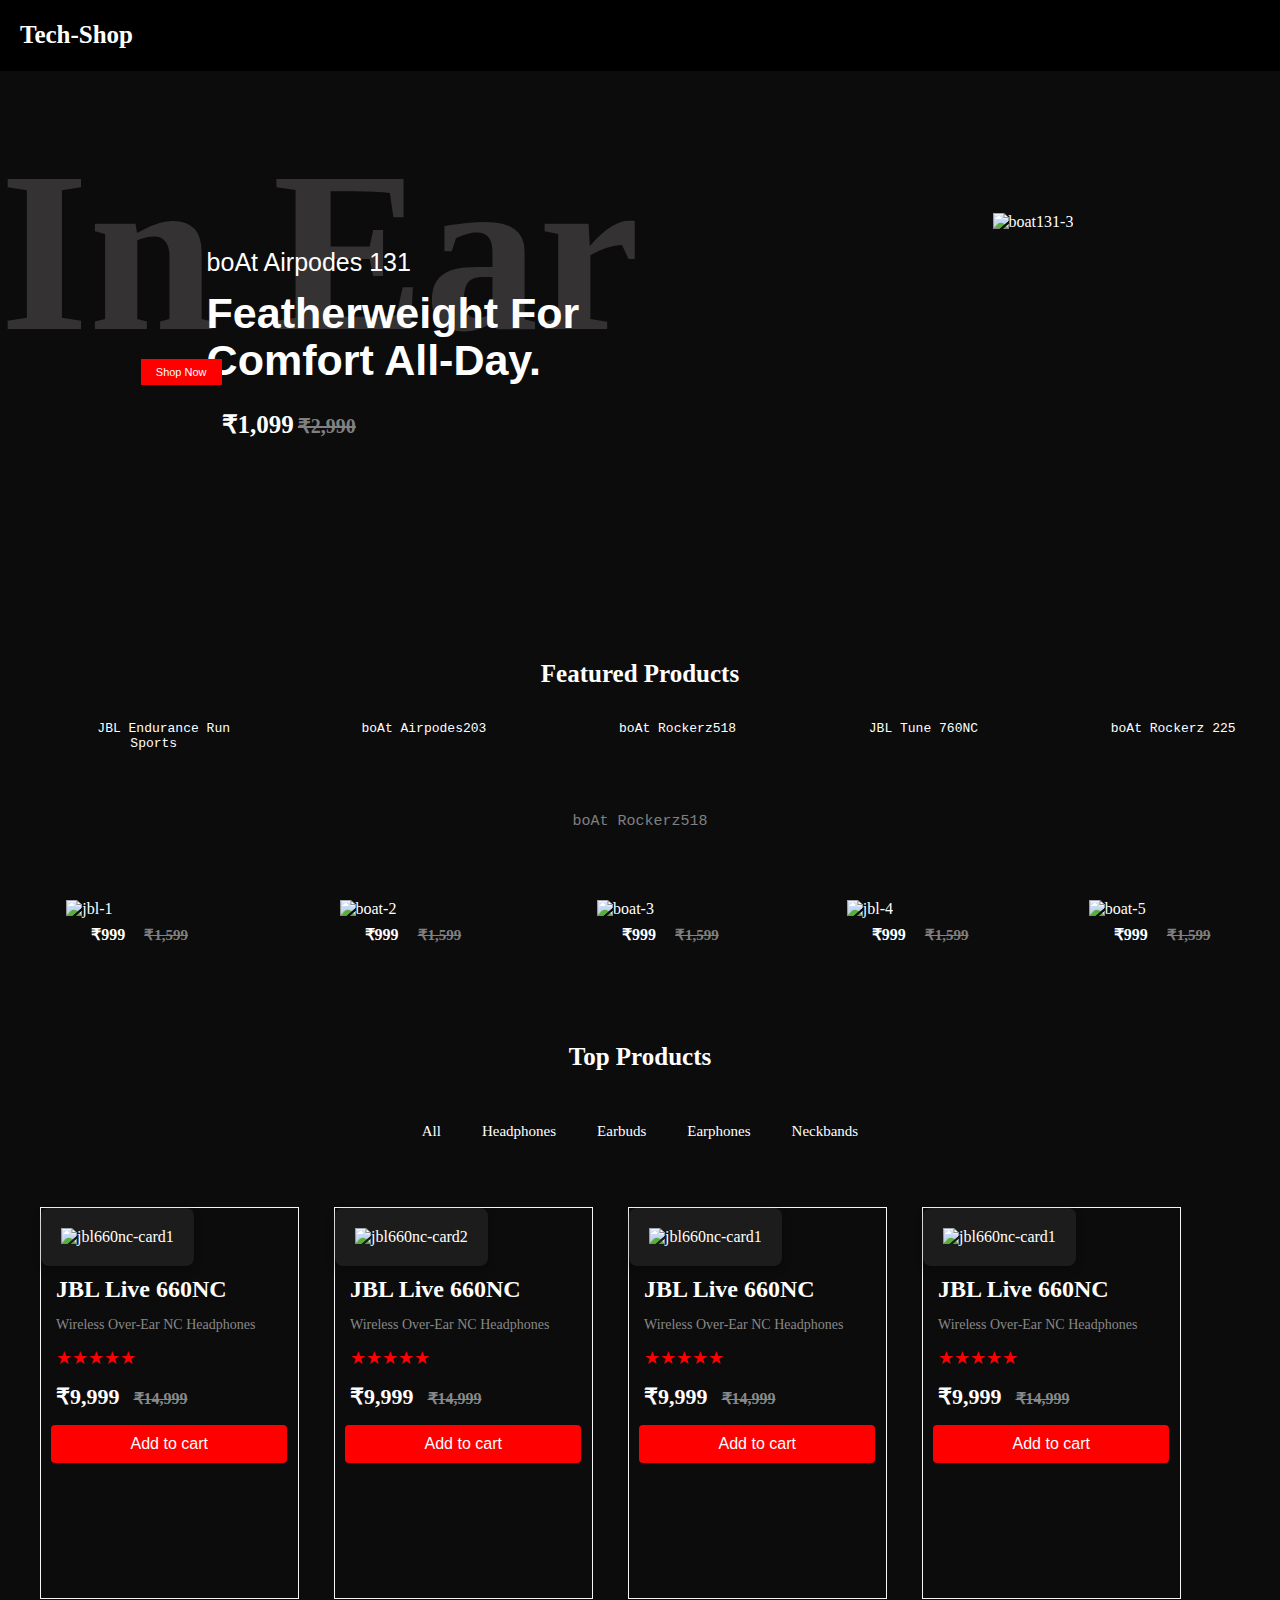
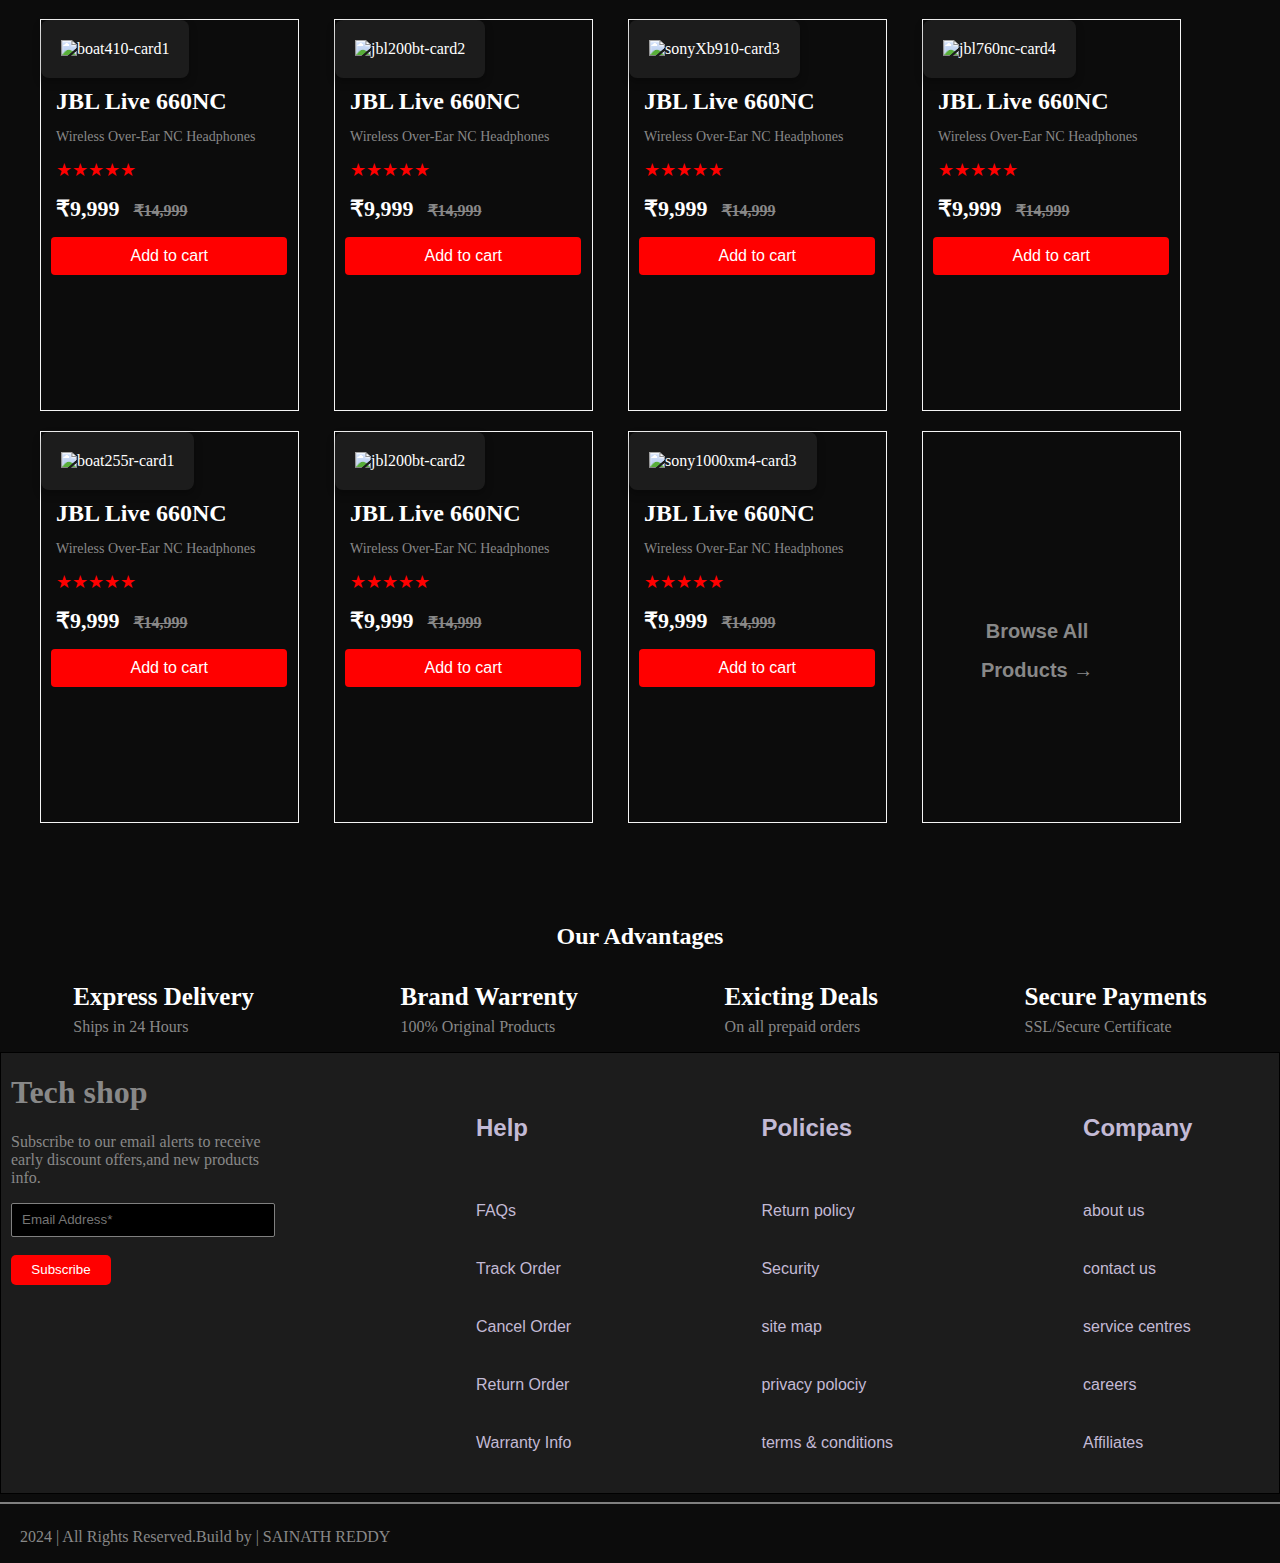
==== index.html @ 2842704d "first commit" ====
<!DOCTYPE html>
<html lang="en">

<head>
    <meta charset="UTF-8">
    <meta name="viewport" content="width=device-width, initial-scale=1.0">
    <title>Boat Website</title>
    <link rel="stylesheet" href="https://cdnjs.cloudflare.com/ajax/libs/font-awesome/6.6.0/css/all.min.css"
        integrity="sha512-Kc323vGBEqzTmouAECnVceyQqyqdsSiqLQISBL29aUW4U/M7pSPA/gEUZQqv1cwx4OnYxTxve5UMg5GT6L4JJg=="
        crossorigin="anonymous" referrerpolicy="no-referrer" />
    <link rel="stylesheet" href="./style1.css">

</head>

<body>
    <nav class="navbar">
        <div class="brand">
            <a class="home" href="/index.html"><h1 class="tech">Tech-Shop</h1></a>
        </div>

        <div class="symbols">
            <div class="icons1">
                <i class="fa-solid fa-magnifying-glass"></i>
                <a href="/cart.html"><i class="fa-solid fa-cart-shopping cartin"></i></a>
                <a href="/signup.html"><i class="fa-solid fa-user-plus signin"></i></a>
            </div>
        </div>
    </nav>

    <h1 class="in-ear">In Ear</h1>
    <div class="product">
        <div class="information">
            <pre class="version">boAt Airpodes 131</pre>
            <p class="feather">Featherweight For</p>
            <p class="comfort">Comfort All-Day.</p>
            <span class="price">&#8377;1,099</span>
            <span class="original-price">&#8377;2,990</span>
        </div>

        <div class="product-image">
            <img src="./Assessts/images/boat131-3.png" alt="boat131-3">
        </div>
    </div>

    <button class="shop">Shop Now</button>
    <h3 class="featured">Featured Products</h3>
    <pre class="version-518">boAt Rockerz518</pre>

    <div class="boat-versions">
        <div class="boat-image">
            <img class="jbl-endu" src="./Assessts/images/jbl-endu-1.png" alt="jbl-1">
            <pre class="product-name">JBL Endurance Run <br><span class="sport">Sports</span></pre>
            <span class="price">&#8377;999</span>
            <span class="original-price">&#8377;1,599</span>
        </div>

        <div class="boat203-image">
            <img class="boat203" src="./Assessts/images/boat203-2.png" alt="boat-2">
            <pre class="product-name">boAt Airpodes203</pre>
            <span class="price">&#8377;999</span>
            <span class="original-price">&#8377;1,599</span>
        </div>

        <div class="boat518-image">
            <img class="boat518" src="./Assessts/images/boat518-3.png" alt="boat-3">
            <pre class="product-name">boAt Rockerz518</pre>
            <span class="price">&#8377;999</span>
            <span class="original-price">&#8377;1,599</span>
        </div>

        <div class="jbl760nc-image">
            <img class="jbl760nc" src="./Assessts/images/jbl760nc-4.png" alt="jbl-4">
            <pre class="product-name">JBL Tune 760NC</pre>
            <span class="price">&#8377;999</span>
            <span class="original-price">&#8377;1,599</span>
        </div>

        <div class="boat255r-image">
            <img class="boat255r" src="./Assessts/images/boat255r-5.png" alt="boat-5">
            <pre class="product-name">boAt Rockerz 225</pre>
            <span class="price">&#8377;999</span>
            <span class="original-price">&#8377;1,599</span>
        </div>
    </div>


    <h3 class="best-ones">Top Products</h3>
    <div class="all-types">
        <span class="all">All</span>
        <span class="headphones">Headphones</span>
        <span class="earbuds">Earbuds</span>
        <span class="earphones">Earphones</span>
        <span class="neckbands">Neckbands</span>
    </div>

    <!-- -----------------------------------------------------------------------all-cards1 -->
    <div class="all-cards">
        <div class="productcard">
            <img class="jbl660nc" src="./Assessts/images/jbl660nc-1.png" alt="jbl660nc-card1">
            <div class="card1-information">
                <h2>JBL Live 660NC</h2>
                <p class="description">Wireless Over-Ear NC Headphones</p>
                <div class="rating">★★★★★</div>
            </div>

            <div class="price">
                <span class="current-price">₹9,999</span>
                <span class="original-price">₹14,999</span>
            </div>
            <div class="cart">
                <button class="add-to-cart">Add to cart</button>
            </div>
        </div>


        <div class="productcard">
            <img class="jbl660nc" src="./Assessts/images/boat518-3.png" alt="jbl660nc-card2">
            <div class="card1-information">
                <h2>JBL Live 660NC</h2>
                <p class="description">Wireless Over-Ear NC Headphones</p>
                <div class="rating">★★★★★</div>
            </div>

            <div class="price">
                <span class="current-price">₹9,999</span>
                <span class="original-price">₹14,999</span>
            </div>
            <div class="cart">
                <button class="add-to-cart">Add to cart</button>
            </div>
        </div>

        <div class="productcard">
            <img class="jbl660nc" src="./Assessts/images/boat131-1.png" alt="jbl660nc-card1">
            <div class="card1-information">
                <h2>JBL Live 660NC</h2>
                <p class="description">Wireless Over-Ear NC Headphones</p>
                <div class="rating">★★★★★</div>
            </div>

            <div class="price">
                <span class="current-price">₹9,999</span>
                <span class="original-price">₹14,999</span>
            </div>
            <div class="cart">
                <button class="add-to-cart">Add to cart</button>
            </div>
        </div>

        <div class="productcard">
            <img class="jbl660nc" src="./Assessts/images/boat110-1.png" alt="jbl660nc-card1">
            <div class="card1-information">
                <h2>JBL Live 660NC</h2>
                <p class="description">Wireless Over-Ear NC Headphones</p>
                <div class="rating">★★★★★</div>
            </div>

            <div class="price">
                <span class="current-price">₹9,999</span>
                <span class="original-price">₹14,999</span>
            </div>
            <div class="cart">
                <button class="add-to-cart">Add to cart</button>
            </div>
        </div>
    </div>

    <!-- -----------------------------------------------------all-cards2 -->
    <div class="all-cards">
        <div class="productcard">
            <img class="jbl660nc" src="./Assessts/images/boat410-1.png" alt="boat410-card1">
            <div class="card1-information">
                <h2>JBL Live 660NC</h2>
                <p class="description">Wireless Over-Ear NC Headphones</p>
                <div class="rating">★★★★★</div>
            </div>

            <div class="price">
                <span class="current-price">₹9,999</span>
                <span class="original-price">₹14,999</span>
            </div>
            <div class="cart">
                <button class="add-to-cart">Add to cart</button>
            </div>
        </div>


        <div class="productcard">
            <img class="jbl660nc" src="./Assessts/images/jbl200bt-1.png" alt="jbl200bt-card2">
            <div class="card1-information">
                <h2>JBL Live 660NC</h2>
                <p class="description">Wireless Over-Ear NC Headphones</p>
                <div class="rating">★★★★★</div>
            </div>

            <div class="price">
                <span class="current-price">₹9,999</span>
                <span class="original-price">₹14,999</span>
            </div>
            <div class="cart">
                <button class="add-to-cart">Add to cart</button>
            </div>
        </div>

        <div class="productcard">
            <img class="jbl660nc" src="./Assessts/images/sonyXb910n-1.png" alt="sonyXb910-card3">
            <div class="card1-information">
                <h2>JBL Live 660NC</h2>
                <p class="description">Wireless Over-Ear NC Headphones</p>
                <div class="rating">★★★★★</div>
            </div>

            <div class="price">
                <span class="current-price">₹9,999</span>
                <span class="original-price">₹14,999</span>
            </div>
            <div class="cart">
                <button class="add-to-cart">Add to cart</button>
            </div>
        </div>

        <div class="productcard">
            <img class="jbl660nc" src="./Assessts/images/jbl760nc-4.png" alt="jbl760nc-card4">
            <div class="card1-information">
                <h2>JBL Live 660NC</h2>
                <p class="description">Wireless Over-Ear NC Headphones</p>
                <div class="rating">★★★★★</div>
            </div>

            <div class="price">
                <span class="current-price">₹9,999</span>
                <span class="original-price">₹14,999</span>
            </div>
            <div class="cart">
                <button class="add-to-cart">Add to cart</button>
            </div>
        </div>
    </div>

    <!-- -------------------------------------------------------------------all-cards3----- -->
    <div class="all-cards">
        <div class="productcard">
            <img class="jbl660nc" src="./Assessts/images/boat255r-5.png" alt="boat255r-card1">
            <div class="card1-information">
                <h2>JBL Live 660NC</h2>
                <p class="description">Wireless Over-Ear NC Headphones</p>
                <div class="rating">★★★★★</div>
            </div>

            <div class="price">
                <span class="current-price">₹9,999</span>
                <span class="original-price">₹14,999</span>
            </div>
            <div class="cart">
                <button class="add-to-cart">Add to cart</button>
            </div>
        </div>


        <div class="productcard">
            <img class="jbl660nc" src="./Assessts/images/jbl100-1.png" alt="jbl200bt-card2">
            <div class="card1-information">
                <h2>JBL Live 660NC</h2>
                <p class="description">Wireless Over-Ear NC Headphones</p>
                <div class="rating">★★★★★</div>
            </div>

            <div class="price">
                <span class="current-price">₹9,999</span>
                <span class="original-price">₹14,999</span>
            </div>
            <div class="cart">
                <button class="add-to-cart">Add to cart</button>
            </div>
        </div>

        <div class="productcard">
            <img class="jbl660nc" src="./Assessts/images/sony1000xm4-1.png" alt="sony1000xm4-card3">
            <div class="card1-information">
                <h2>JBL Live 660NC</h2>
                <p class="description">Wireless Over-Ear NC Headphones</p>
                <div class="rating">★★★★★</div>
            </div>

            <div class="price">
                <span class="current-price">₹9,999</span>
                <span class="original-price">₹14,999</span>
            </div>
            <div class="cart">
                <button class="add-to-cart">Add to cart</button>
            </div>
        </div>

        <div class="new-ones">
            <button class="browser">
                <h2 class="open-all">Browse All</h2>
                <h2 class="arrow">Products →</h2>
            </button>
        </div>
    </div>

    <h2 class="advan">Our Advantages</h2>

    <div class="delivery-partner">
        <div class="partner">
            <i class="fa-solid fa-truck truck" style="color: red;"></i>
            <h3 class="delivery">Express Delivery</h3>
            <p class="time">Ships in 24 Hours</p>
        </div>


        <div class="regular">
            <i class="fa-solid fa-shield-halved warrenty" style="color: red;"></i>
            <h3 class="regular-brand">Brand Warrenty</h3>
            <p class="quality">100% Original Products</p>
        </div>


        <div class="exicting-deal">
            <i class="fa-solid fa-tags deals" style="color: red;"></i>
            <h3 class="deal">Exicting Deals</h3>
            <p class="orders">On all prepaid orders</p>
        </div>


        <div class="secure-payments">
            <i class="fa-solid fa-credit-card payments" style="color: red;"></i>
            <h3 class="secure">Secure Payments</h3>
            <p class="security">SSL/Secure Certificate</p>
        </div>
    </div>

    <footer>
        <div class="topfooter">
            <div class="subscribesec">
                <h1>Tech shop</h1>
                <p>Subscribe to our email alerts to receive
                    early discount offers,and new products info.</p>
                <input class="emailfrsubscribe" type="email" placeholder="Email Address*"><br><br>
                <button class="subscribebtn">Subscribe</button>

            </div>
            <div class="footercontent">

                <ul>
                    <li>
                        <h2>Help</h2>
                    </li>
                    <li>FAQs</li>
                    <li>Track Order</li>
                    <li>Cancel Order</li>
                    <li>Return Order</li>
                    <li>Warranty Info</li>
                </ul>

                <ul>
                    <li>
                        <h2>Policies</h2>
                    </li>
                    <li>Return policy</li>
                    <li>Security</li>
                    <li>site map</li>
                    <li>privacy polociy</li>
                    <li>terms & conditions</li>
                </ul>

                <ul>
                    <li>
                        <h2>Company</h2>
                    </li>
                    <li>about us</li>
                    <li>contact us</li>
                    <li>service centres</li>
                    <li>careers</li>
                    <li>Affiliates</li>
                </ul>
            </div>
        </div>

        <hr class="footerhr">

        <div class="bottomfooter">
            <div class="rightstxt">
                <p>2024 | All Rights Reserved.Build by | SAINATH REDDY</p>
            </div>
            <div class="icons">
                <i class="fa-brands fa-facebook-f" style="color: #ffffff;"></i>
                <i class="fa-brands fa-twitter" style="color: #ffffff;"></i>
                <i class="fa-brands fa-instagram" style="color: #f8f7f7;"></i>
                <i class="fa-brands fa-linkedin-in" style="color: white;"></i>
            </div>

        </div>
    </footer>


</body>

</html>



</body>

</html>
---- style1.css ----
body {
    background-color: rgb(12, 12, 12);
    margin: 0px;
    box-sizing: border-box;
}

/* ------------------------------------------------------navbar------------------- */
.navbar {
    display: flex;
    justify-content: space-between;
    align-items: center;
    background-color: black;
    border-block-end: 1px solid black;
    padding: 10px 20px;
    position: sticky;
    inset-block-start: 0%;
    block-size: 50px;
    z-index: 1;
}

.brand {
    font-size: 23px;
    font-weight: bold;
    color: white;
}

.home {
    text-decoration: none;
}

.tech {
    font-size: 25px;
    margin: 0px;
    color: white;
}

.tech:hover {
    cursor: pointer;
    color: #ff0000;
}

.symbols .icons1 {
    display: flex;
    gap: 75px;
    color: white;
}

.icons1 .cartin {
    color: white;
}

.cartin:hover {
    cursor: pointer;
    color: red;
}

.icons1 .signin {
    color: white;
}

.signin:hover {
    cursor: pointer;
    color: red;
}

/* -------------------------------------------------------------------navbar-media--------- */
@media (min-width: 425px)and(max-width: 768px) {

    body {
        background-color: rgb(12, 12, 12);
        margin: 0px;
    }

    .navbar {
        display: flex;
        justify-content: space-between;
        align-items: center;
        background-color: black;
        border-block-end: 1px solid black;
        padding: 10px 20px;
        position: sticky;
        inset-block-start: 0%;
    }

    .brand {
        font-size: 23px;
        font-weight: bold;
        color: white;
    }

    .brand .tech {
        font-size: 13px;
    }

    .symbols {
        margin: 0px;
    }

    .symbols .icons1 {
        display: flex;
        gap: 12px;
        color: white;
    }

    .icons1 .cartin {
        color: white;
    }

    .cartin:hover {
        cursor: pointer;
        color: red;
    }

    .icons1 .signin {
        color: white;
    }

    .signin:hover {
        cursor: pointer;
        color: red;
    }
}

/* ------------------------------------------------------------signup-page---------------- */
.signup-page {
    block-size: 350px;
    inline-size: 250px;
    background-color: rgb(29, 29, 29);
    color: white;
    margin: 7% 40%;
}

.sign-up {
    position: relative;
    inset-block-start: 10px;
    inset-inline-end: 82px;
    font-size: 15px;
    font-weight: bold;
}

.text {
    margin-block-start: 0px;
    position: relative;
    inset-block-start: 16px;
    inset-inline-start: -21px;
    margin-block-end: 30px;
    font-size: 10px;
}

.text .login {
    font-weight: bold;
}

.details .username {
    background-color: rgb(29, 29, 29);
    color: white;
    border: 1px solid whitesmoke;
    inline-size: 200px;
    block-size: 21px;
}

.details .email {
    background-color: rgb(29, 29, 29);
    color: white;
    border: 1px solid whitesmoke;
    inline-size: 200px;
    block-size: 21px;
}

.details .password {
    background-color: rgb(29, 29, 29);
    color: white;
    border: 1px solid whitesmoke;
    inline-size: 200px;
    block-size: 21px;
}

.details .confirm-password {
    background-color: rgb(29, 29, 29);
    color: white;
    border: 1px solid whitesmoke;
    inline-size: 200px;
    block-size: 21px;
}

.line1 {
    inline-size: 65px;
    position: relative;
    inset-inline-end: 85px;
    inset-block-start: 12px;
}

.line2 {
    inline-size: 65px;
    position: relative;
    inset-inline-start: 85px;
    inset-block-start: 2px;
}

.or-login {
    position: relative;
    inset-block-end: 20px;
    margin-block-end: -4px;
}

.signup {
    inline-size: 207px;
    block-size: 21px;
    background-color: rgb(205, 0, 0);
    border: none;
    color: white;
    transition: background-color 0.9s ease;
}

.signup:hover {
    cursor: pointer;
    background-color: green;
}

.facebook {
    background-color: cornflowerblue;
    border: 1px solid;
    block-size: 23px;
}

.google {
    background-color: rgb(205, 0, 0);
    border: 1px solid;
    block-size: 23px;
}

.twitter {
    background-color: deepskyblue;
    border: 1px solid;
    block-size: 23px;
}

/* ---------------------------------------------------------------signup-page-media------------ */
@media (min-width: 425px)and(max-width: 768px) {
    .signup-page {
        block-size: 200px;
        inline-size: 125px;
        background-color: rgb(29, 29, 29);
        color: white;
        margin: 3% 15%;
    }

    .sign-up {
        position: relative;
        inset-block-start: 4px;
        inset-inline-end: 40px;
        font-size: 6px;
        font-weight: bold;
    }

    .text {
        margin-block-start: 0px;
        position: relative;
        inset-block-start: 7px;
        inset-inline-start: -11px;
        margin-block-end: 13px;
        font-size: 4px;
    }

    .text .login {
        font-weight: bold;
    }

    .details .username {
        background-color: rgb(29, 29, 29);
        color: white;
        border: 1px solid whitesmoke;
        inline-size: 100px;
        block-size: 10px;
    }

    .details .email {
        background-color: rgb(29, 29, 29);
        color: white;
        border: 1px solid whitesmoke;
        inline-size: 100px;
        block-size: 11px;
    }

    .details .password {
        background-color: rgb(29, 29, 29);
        color: white;
        border: 1px solid whitesmoke;
        inline-size: 100px;
        block-size: 10px;
    }

    .details .confirm-password {
        background-color: rgb(29, 29, 29);
        color: white;
        border: 1px solid whitesmoke;
        inline-size: 100px;
        block-size: 10px;
    }

    .signup {
        inline-size: 103px;
        block-size: 10px;
        background-color: rgb(205, 0, 0);
        border: none;
    }

    .facebook {
        background-color: cornflowerblue;
        border: 1px solid;
        block-size: 11px;
    }

    .google {
        background-color: rgb(205, 0, 0);
        border: 1px solid;
        block-size: 11px;
    }

    .twitter {
        background-color: deepskyblue;
        border: 1px solid;
        block-size: 11px;
    }
}

/* ----------------------------------------------------------header------------------- */
.in-ear {
    font-size: 228px;
    color: #343232;
    margin: 50px 0px 10px;
}

.product {
    color: white;
    display: flex;
    justify-content: space-around;
    position: relative;
    inset-block-end: 170px;
}

.product-image img {
    block-size: 325px;
    inline-size: 115%;
    object-fit: contain;
    position: relative;
    inset-block-end: 10px;
}

.information {
    z-index: 0;
}

.information .version {
    font-size: 25px;
    margin-block-end: -3px;
    font-family: 'Gill Sans', 'Gill Sans MT', Calibri, 'Trebuchet MS', sans-serif;
}

.information .feather {
    font-size: 43px;
    margin-block-start: 15px;
    margin-block-end: -5px;
    font-weight: bold;
    font-family: 'Gill Sans', 'Gill Sans MT', Calibri, 'Trebuchet MS', sans-serif;
}

.information .comfort {
    font-size: 43px;
    margin-block-start: 3px;
    font-weight: bold;
    margin-block-end: 25px;
    font-family: 'Gill Sans', 'Gill Sans MT', Calibri, 'Trebuchet MS', sans-serif;
}

.information .price {
    font-size: 25px;
    font-weight: bold;
}

.information .original-price {
    font-size: 20px;
    font-weight: bold;
    color: gray;
    position: relative;
    inset-inline-start: 5px;
    text-decoration: line-through;
}

.shop {
    position: relative;
    inset-inline-start: 11%;
    inset-block-end: 250px;
    color: white;
    background-color: red;
    border: none;
    font-size: 11px;
    padding: 7px 15px;
}

/* -----------------------------------------------------------header-meadia---------------- */
@media (min-width: 425px)and(max-width: 768px) {
    .in-ear {
        font-size: 110px;
        color: #343232;
        margin: 20px 0px 3px;
    }

    .product {
        color: white;
        display: flex;
        justify-content: space-around;
        position: relative;
        inset-block-end: 80px;
    }

    .product-image img {
        block-size: 160px;
        inline-size: 62%;
        object-fit: contain;
        position: relative;
        inset-block-end: 4px;
    }

    .information {
        z-index: 0;
    }

    .information .version {
        font-size: 11px;
        margin-block-end: -6px;
        font-family: 'Gill Sans', 'Gill Sans MT', Calibri, 'Trebuchet MS', sans-serif;
    }

    .information .feather {
        font-size: 20px;
        margin-block-start: 7px;
        margin-block-end: -10px;
        font-weight: bold;
        font-family: 'Gill Sans', 'Gill Sans MT', Calibri, 'Trebuchet MS', sans-serif;
    }

    .information .comfort {
        font-size: 20px;
        margin-block-start: 0px;
        font-weight: bold;
        margin-block-end: 12px;
        font-family: 'Gill Sans', 'Gill Sans MT', Calibri, 'Trebuchet MS', sans-serif;
    }

    .information .price {
        font-size: 12px;
        font-weight: bold;
    }

    .information .original-price {
        font-size: 10px;
        font-weight: bold;
        color: gray;
        position: relative;
        inset-inline-start: 2px;
        text-decoration: line-through;
    }

    .shop {
        position: relative;
        inset-inline-start: 1%;
        inset-block-end: 145px;
        background-color: red;
        color: white;
        border: none;
        font-size: 9px;
        padding: 3px 7px;
    }
}

/* -----------------------------------------------------------------featured---------------- */
.featured {
    text-align: center;
    color: white;
    font-size: 25px;
    margin-block-end: 70px;
}

@media (min-width: 425px)and(max-width:768px) {
    .featured {
        text-align: center;
        color: white;
        font-size: 25px;
        margin-block-end: 70px;
    }
}

/* ------------------------------------------------------------------versions--------------- */
.version-518 {
    text-align: center;
    color: gray;
    font-size: 15px;
    padding: 55px;
}

@media(min-width: 425px)and(max-width:768px) {
    .version-518 {
        text-align: center;
        color: gray;
        font-size: 15px;
        padding: 55px;
    }
}

/* ---------------------------------------------------------------------boat-versions---------- */
.boat-versions {
    display: flex;
    justify-content: space-around;
    color: white;
}

.boat-image .jbl-endu {
    block-size: 150px;
}

.boat-image .product-name {
    position: relative;
    inset-block-end: 210px;
    inset-inline-start: 31px;
}

.boat-image .sport {
    position: relative;
    inset-inline-start: 33px;
}

.boat-image .price {
    inset-block-end: 49px;
    position: relative;
    font-weight: bold;
    inset-inline-start: 25px;
}

.boat-image .original-price {
    position: relative;
    inset-block-end: 49px;
    color: gray;
    text-decoration: line-through;
    font-weight: bold;
    font-size: 15px;
    inset-inline-start: 30px;
}

.boat203-image .boat203 {
    block-size: 150px;
}

.boat203-image .product-name {
    position: relative;
    inset-block-end: 210px;
    inset-inline-start: 22px;
}

.boat203-image .price {
    inset-block-end: 34px;
    position: relative;
    font-weight: bold;
    inset-inline-start: 25px;
}

.boat203-image .original-price {
    position: relative;
    inset-block-end: 34px;
    color: gray;
    text-decoration: line-through;
    font-weight: bold;
    font-size: 15px;
    inset-inline-start: 30px;
}

.boat518-image .boat518 {
    block-size: 150px;
}

.boat518-image .product-name {
    position: relative;
    inset-block-end: 210px;
    inset-inline-start: 22px;
}

.boat518-image .price {
    inset-block-end: 34px;
    position: relative;
    font-weight: bold;
    inset-inline-start: 25px;
}

.boat518-image .original-price {
    position: relative;
    inset-block-end: 34px;
    color: gray;
    text-decoration: line-through;
    font-weight: bold;
    font-size: 15px;
    inset-inline-start: 30px;
}

.jbl760nc-image .jbl760nc {
    block-size: 150px;
}

.jbl760nc-image .product-name {
    position: relative;
    inset-block-end: 210px;
    inset-inline-start: 22px;
}

.jbl760nc-image .price {
    inset-block-end: 34px;
    position: relative;
    font-weight: bold;
    inset-inline-start: 25px;
}

.jbl760nc-image .original-price {
    position: relative;
    inset-block-end: 34px;
    color: gray;
    text-decoration: line-through;
    font-weight: bold;
    font-size: 15px;
    inset-inline-start: 30px;
}

.boat255r-image .boat255r {
    block-size: 150px;
}

.boat255r-image .product-name {
    position: relative;
    inset-block-end: 210px;
    inset-inline-start: 22px;
}

.boat255r-image .price {
    inset-block-end: 34px;
    position: relative;
    font-weight: bold;
    inset-inline-start: 25px;
}

.boat255r-image .original-price {
    position: relative;
    inset-block-end: 34px;
    color: gray;
    text-decoration: line-through;
    font-weight: bold;
    font-size: 15px;
    inset-inline-start: 30px;
}

/* ---------------------------------------------------------------boat-versions-media-quiries---- */
@media (min-width: 425px)and(max-width:768px) {
    .boat-versions {
        display: flex;
        justify-content: space-around;
        color: white;
    }

    .boat-image .jbl-endu {
        block-size: 150px;
    }

    .boat-image .product-name {
        position: relative;
        inset-block-end: 210px;
        inset-inline-start: 31px;
    }

    .boat-image .sport {
        position: relative;
        inset-inline-start: 33px;
    }

    .boat-image .price {
        inset-block-end: 49px;
        position: relative;
        font-weight: bold;
        inset-inline-start: 25px;
    }

    .boat-image .original-price {
        position: relative;
        inset-block-end: 49px;
        color: gray;
        text-decoration: line-through;
        font-weight: bold;
        font-size: 15px;
        inset-inline-start: 30px;
    }

    .boat203-image .boat203 {
        block-size: 150px;
    }

    .boat203-image .product-name {
        position: relative;
        inset-block-end: 210px;
        inset-inline-start: 22px;
    }

    .boat203-image .price {
        inset-block-end: 34px;
        position: relative;
        font-weight: bold;
        inset-inline-start: 25px;
    }

    .boat203-image .original-price {
        position: relative;
        inset-block-end: 34px;
        color: gray;
        text-decoration: line-through;
        font-weight: bold;
        font-size: 15px;
        inset-inline-start: 30px;
    }

    .boat518-image .boat518 {
        block-size: 150px;
    }

    .boat518-image .product-name {
        position: relative;
        inset-block-end: 210px;
        inset-inline-start: 22px;
    }

    .boat518-image .price {
        inset-block-end: 34px;
        position: relative;
        font-weight: bold;
        inset-inline-start: 25px;
    }

    .boat518-image .original-price {
        position: relative;
        inset-block-end: 34px;
        color: gray;
        text-decoration: line-through;
        font-weight: bold;
        font-size: 15px;
        inset-inline-start: 30px;
    }

    .jbl760nc-image .jbl760nc {
        block-size: 150px;
    }

    .jbl760nc-image .product-name {
        position: relative;
        inset-block-end: 210px;
        inset-inline-start: 22px;
    }

    .jbl760nc-image .price {
        inset-block-end: 34px;
        position: relative;
        font-weight: bold;
        inset-inline-start: 25px;
    }

    .jbl760nc-image .original-price {
        position: relative;
        inset-block-end: 34px;
        color: gray;
        text-decoration: line-through;
        font-weight: bold;
        font-size: 15px;
        inset-inline-start: 30px;
    }

    .boat255r-image .boat255r {
        block-size: 150px;
    }

    .boat255r-image .product-name {
        position: relative;
        inset-block-end: 210px;
        inset-inline-start: 22px;
    }

    .boat255r-image .price {
        inset-block-end: 34px;
        position: relative;
        font-weight: bold;
        inset-inline-start: 25px;
    }

    .boat255r-image .original-price {
        position: relative;
        inset-block-end: 34px;
        color: gray;
        text-decoration: line-through;
        font-weight: bold;
        font-size: 15px;
        inset-inline-start: 30px;
    }
}

.best-ones {
    text-align: center;
    font-size: 25px;
    font-weight: bold;
    color: white;
    margin: 50px 0px;
}

.all-types {
    display: flex;
    justify-content: center;
    gap: 25px;
    color: white;
    margin-block-end: 65px;
}

.all-types span {
    border: 1px solid rgb(12, 12, 12);
    padding: 1px 7px;
    font-size: 15px;
    text-align: center;
}

.all:hover {
    cursor: pointer;
    background-color: red;
}

.headphones:hover {
    cursor: pointer;
    background-color: red;
}

.earbuds:hover {
    cursor: pointer;
    background-color: red;
}

.earphones:hover {
    cursor: pointer;
    background-color: red;
}

.neckbands:hover {
    cursor: pointer;
    background-color: red;
}

.all-cards {
    display: flex;
    color: white;
    gap: 35px;
    margin-block-end: 20px;
}

.productcard {
    border: 1px solid whitesmoke;
    inline-size: 257px;
    block-size: 390px;
    position: relative;
    inset-inline-start: 40px;
}

.jbl660nc {
    block-size: 135px;
    background-color: #1c1c1c;
    border-radius: 8px;
    inline-size: 200px;
    padding: 20px;
    color: #fff;
    text-align: center;
    box-shadow: 0 4px 8px rgba(0, 0, 0, 0.3);
}

.jbl660nc {
    inline-size: 84%;
    border-radius: 8px;
    object-fit: contain;
}

.card1-information h2 {
    font-size: 24px;
    margin: 10px 0;
    position: relative;
    inset-inline-start: 15px;
}

.description {
    font-size: 14px;
    color: #888;
    position: relative;
    inset-inline-start: 15px;
}

.rating {
    margin: 10px 0;
    color: red;
    font-size: 18px;
    position: relative;
    inset-inline-start: 15px;
}

.price {
    margin: 15px 0;
    position: relative;
    inset-inline-start: 15px;
}

.current-price {
    font-size: 22px;
    font-weight: bold;
    color: white;
}

.original-price {
    font-size: 16px;
    text-decoration: line-through;
    color: #888;
    font-weight: bold;
    margin-inline-start: 10px;
}

.add-to-cart {
    background-color: #ff0000;
    color: #fff;
    border: none;
    padding: 10px 20px;
    border-radius: 4px;
    font-size: 16px;
    cursor: pointer;
    transition: background-color 0.9s ease;
    position: relative;
    inline-size: 92%;
    inset-inline-start: 10px;
}

.add-to-cart:hover {
    background-color: green;
}

.new-ones {
    border: 1px solid whitesmoke;
    inline-size: 257px;
    block-size: 390px;
    position: relative;
    inset-inline-start: 40px;
}

.browser {
    background: none;
    border: none;
    position: relative;
    inset-inline-start: 52px;
    color: #888;
    inset-block-start: 170px;
}

.advan {
    margin-block-start: 100px;
    color: white;
    text-align: center;
    justify-content: space-between;
}

.delivery-partner {
    display: flex;
    color: red;
    justify-content: space-around;
}

.partner .delivery {
    color: white;
    font-size: 25px;
    margin-block-end: 7px;
    margin-block-start: 13px;
}

.regular .regular-brand {
    color: white;
    font-size: 25px;
    margin-block-end: 7px;
    margin-block-start: 13px;
}

.exicting-deal .deal {
    color: white;
    font-size: 25px;
    margin-block-end: 7px;
    margin-block-start: 13px;
}

.secure-payments .secure {
    color: white;
    font-size: 25px;
    margin-block-end: 7px;
    margin-block-start: 13px;
}

.partner .time {
    color: #888;
    margin-block-start: 7px;
}

.regular .quality {
    color: #888;
    margin-block-start: 7px;
}

.exicting-deal .orders {
    color: #888;
    margin-block-start: 7px;
}

.secure-payments .security {
    color: #888;
    margin-block-start: 7px;
}

.truck {
    position: relative;
    inset-inline-end: 46px;
    inset-block-start: 41px;
    font-size: 30px;
}

.warrenty {
    position: relative;
    inset-inline-end: 46px;
    inset-block-start: 41px;
    font-size: 30px;
}

.deals {
    position: relative;
    inset-inline-end: 46px;
    inset-block-start: 41px;
    font-size: 30px;
}

.payments {
    position: relative;
    inset-inline-end: 46px;
    inset-block-start: 41px;
    font-size: 30px;
}

.topfooter {
    display: flex;
    gap: 150px;
    padding-inline-start: 10px;
    border: 1px solid black;
    background-color: #1c1c1c;
}

.subscribesec {
    inline-size: 250px;
}

.subscribesec h1 {
    color: #888;
}

.subscribesec p {
    color: #888;
}

.subscribebtn {
    color: white;
    background-color: red;
    border: none;
    inline-size: 100px;
    block-size: 30px;
    border-radius: 5px;
    transition: background-color 0.9s ease;
}

.subscribebtn:hover {
    cursor: pointer;
    background-color: green;
}

.emailfrsubscribe {
    background-color: black;
    block-size: 30px;
    inline-size: 250px;
    padding-inline-start: 10px;
    border-radius: 2px;
    border: 1px solid grey;
}

.footercontent {
    display: flex;
    gap: 100px;
    color: #888;
}

ul {
    list-style-type: none;

}

li {
    margin: 10PX;
}

.footerhr {
    border: 1px solid grey;
    width: auto;
}

.bottomfooter {
    display: flex;
    align-items: center;
    justify-content: space-between;
    padding-inline-start: 20px;

}

.rightstxt p {
    color: #888;
}

.icons {
    font-size: x-large;
    padding-inline-end: 90px;
    gap: 40px;
    display: flex;
}

.add-cart {
    border: 1px solid #1d1c1c;
    inline-size: 50%;
    block-size: 450px;
    background-color: #1d1c1c;
    margin: 80px 30px 20px 170px;
    overflow-y: scroll;
}

.cart-image .image1 {
    block-size: 125px;
    inline-size: 125px;
}

.cart1 {
    display: flex;
    justify-content: space-evenly;
    color: white;
    margin-block-start: 45px;
}

.cart-price .series {
    margin-block-end: 2px;
    font-size: 13px;
    font-weight: bold;
    color: #888;
}

.cart-price .series1 {
    margin-block-start: 0px;
    font-size: 13px;
    font-weight: bold;
    color: #888;
}

.cart-price .discount-price {
    font-weight: bold;
    font-size: 16px;
}

.cart-price .normal-price {
    font-size: 13px;
    font-weight: bold;
    color: #888;
    text-decoration: line-through;
    position: relative;
    inset-inline-start: 3px;
}

.delete-btn .delete {
    position: relative;
    inset-block-start: 16px;
    color: #888;
    transition: background-color 0.9s ease;
}

.delete:hover {
    cursor: pointer;
    color: red;
}

.counter {
    display: flex;
    align-items: center;
    background-color: #2c2c2c;
    padding: 3px;
    border-radius: 5px;
    box-shadow: 0px 0px 10px rgba(0, 0, 0, 0.5);
    block-size: 22px;
    inline-size: 103px;
    position: relative;
    inset-inline-start: 40%;
    inset-block-end: 41px;
}

.counter button {
    background-color: #444;
    border: none;
    color: white;
    font-size: 18px;
    padding: 0px 15px;
    cursor: pointer;
    border-radius: 3px;
    block-size: 18px;
}

.counter .value {
    color: red;
    font-size: 16px;
    margin: 0px 5px;
    inline-size: 20px;
    text-align: center;
}

.counter button:hover {
    background-color: #555;
}

.counter span {
    color: red;
    font-size: 20px;
    margin: 0 15px;
    inline-size: 20px;
    text-align: center;
}

hr {
    inline-size: 520px;
    color: #555;
}

.all-1 {
    display: flex;
    justify-content: space-evenly;
}

.summary {
    color: white;
    margin-block-start: 80px;
    display: flex;
    margin-inline-end: 60px;
    border: 1px solid rgb(12, 12, 12);
    inline-size: 23%;
    block-size: 315px;
}

.prices {
    position: relative;
    inset-block-start: 42px;
    inset-inline-end: 67px;
    font-weight: bold;
}

.orders .line {
    inline-size: 240px;
    color: #888;
    position: relative;
    inset-block-start: 35px;
}

.orders .price1 {
    color: #888;
}

.orders .discount-1 {
    color: #888;
}

.orders .delivery-1 {
    color: #888;
}

.prices .offer-1 {
    color: green;
}

.prices .free {
    color: green;
}

.orders .total-money {
    margin-block-start: 75px;
    color: #888;
}

.prices .money {
    margin-block-start: 94px;
    font-weight: bold;
}

.orders .check-out {
    margin-block-start: 6px;
    inline-size: 100%;
    border-radius: 5px;
    border: none;
    background-color: red;
    color: white;
    padding: 7px;
    transition: background-color 0.9s ease;
}

.check-out:hover {
    cursor: pointer;
    background-color: green;
}

.productImages{
    margin: 10px;
}

.productDetails{
    background-color: black;
    display: flex;
}
.productImg-side{
    width: 110px;
    height: 110px;
    border: 1px solid grey;
    border-radius: 3px;
    margin: 20px 25px;
    padding: 10px;
}
.productImg-side:hover{
    border: 2px solid white;
}
.product-Image{
    width: 579px;
    height: 961px;
    margin-top: 10px;
    object-fit: contain;
}
.ratings{
    display: flex;
    margin: 15px 0px 20px -20px;
}

.productDetails-descriptions{
    margin: 20px;
}
.productName{
    font-family:"Montserrat", sans-serif ; 
    color:rgb(195, 186, 213);
    font-weight: 700; 
    font-size: 35px;
}
.productDescription{
    font-family:"Montserrat", sans-serif ; 
    color:rgb(195, 186, 213);
    font-weight: 400; 
    font-size: 25px;
    margin: 3px 0px;
}
.starRating i{
    color: red;
    padding-top: 7px;
    padding-bottom: 5px;
}
.yearRatings{
    font-family:"Montserrat", sans-serif ; 
    color:grey;
    font-weight: 400; 
    font-size: 20px;
    margin-top: 0px;
}
.productAmount-deatils{
    margin-top: 20px;
    display: flex;
}
.offerPrice{
    color: rgb(195, 186, 213);
    padding:5px 5px 0px 0px ;
    font-weight: 700;
    font-size: 40px;
    font-family:"Montserrat", sans-serif ;
}
.actualPrice{
    color:grey;
    padding:5px 5px 0px 15px ;
    font-weight: 700;
    font-size: 35px;
    font-family:"Montserrat", sans-serif ;
    text-decoration: line-through;
}
.savingAmount-description{
    color: green;
    font-family:"Montserrat", sans-serif ;
    font-size: 20px;
    font-weight: 400;
    margin: 10px 0px 8px 0px;
}
.taxDescription{
    color: grey;
    font-family:"Montserrat", sans-serif ;
    font-size: 15px;
    font-weight: 400;
    margin: 10px 0px 25px 0px;
}
.offerDescription{
    font-family:"Montserrat", sans-serif ; 
    color:rgb(195, 186, 213);
    font-weight: 400; 
    font-size: 20px;
    padding-top: 15px;
}
.stockBtn{
    background-color: green;
    color: white;
    font-family:"Montserrat", sans-serif ; 
    font-weight: 700; 
    padding: 10px 15px;
    border-radius: 4px;
    border-style: none;
    margin-top: 50px;
    margin-left: 20px;
}
.stock{
    color: white;
}
.cashDetails{
    display: flex;
}
.emiDetails{
    font-family:"Montserrat", sans-serif ; 
    color:rgb(195, 186, 213);
    font-weight: 400; 
    font-size: 15px;
    border:1px solid grey;
    border-radius: 3px;
    padding: 8px;
    margin: 20px 7px 20px 7px;
    width: 180px;
}
.horizontal{
    border: 1px solid rgb(55, 55, 55);
    width: 377px;
}
.addtoCartButton{
    background-color: red;
    padding: 10px 15px;
    color: white;
    font-weight: 400; 
    font-family:"Montserrat", sans-serif ; 
    border-style: none;
    border-radius: 3px;
    width: 50%;
    margin-top: 10px;
}

.specificationsBtn{
    color: white;
    background-color: red;
    padding: 10px 15px;
    font-family:"Montserrat", sans-serif ; 
    border-style: none;
    border-radius: 3px;
    font-size: 25px;
    margin: 0px 25px;
}
.overviewBtn,.reviewBtn{
    color: rgb(195, 186, 213);
    font-family:"Montserrat", sans-serif ; 
    padding: 10px 15px;
    border-style: none;
    border-radius: 3px;
    border: none;
    background: none;
    font-size: 25px;
    margin: 0px 25px;
}
.productFeatures{
    padding: 200px 200px 0px 200px;
    background-color: black;
    text-align: center;
}
.overviewBtn:hover,.reviewBtn:hover{
    background-color: red;
}
.productOverview{
    display: flex;
    background-color: black;
    padding: 70px 0px 50px 30px;
}
li{
    color: rgb(195, 186, 213);
    font-family:"Montserrat", sans-serif ; 
    padding: 15px;
    list-style: none;
}
.productHeadings{
    margin-right: 200px;
}
.productInfo ul li{
   font-weight: 600;
   text-align: end;
}

.advantagesSection{
    background-color: black;
    padding: 120px 30px 30px 30px;
}
.advantageTitle{
    color: rgb(195, 186, 213);
    text-align: center;
    font-family:"Montserrat", sans-serif;
    font-weight: 700;
    font-size: 35px;
}
.advantages{
    display: flex;
    margin: 80px 0px 60px 0px;
    justify-content: space-between;
}
.adv{
    display:flex;
}
.advIcon{
    color: red;
    font-size: 50px;
    padding-right: 10px;
}
.advantageHeading{
    color: rgb(195, 186, 213);
    font-family: "Montserrat", sans-serif;
    font-weight: 700;
    font-size: 25px;
}
.advantageDescription{
    color: rgb(195, 186, 213);
    font-family: "Montserrat", sans-serif;
    font-weight: 400;
    font-size: 20px;
}
.subscribeSection{
    background-color:black;
}
.subscriberSection-Content{
   padding: 40px 20px;
   display: flex;
}
.subscriberHeading{
    color:rgb(195, 186, 213) ;
    font-family: "Montserrat", sans-serif;
    font-weight: 700;
    font-size: 30px;
}
.subscriberDescription{
    color:rgb(195, 186, 213) ;
    font-family: "Montserrat", sans-serif;
    font-weight: 300;
    font-size: 18px;
    padding: 7px 0px;
}
.subscriberEmail{
    border-radius: 3px;
    background: none;
    border-style: none;
    font-family: "Montserrat", sans-serif;
    padding: 10px 0px 10px 10px ;
    border: 1px solid grey;
    width: 100%;
    font-size: 15px;
    margin-bottom: 10px;
}
.subscriberButton{
    color: white;
    background-color: red;
    font-family: "Montserrat", sans-serif;
    padding: 12px 25px;
    border-style: none;
    border-radius: 3px;
    margin-top: 5px;
    transition: background-color 0.9s ease;
}

.subscriberButton:hover{
    cursor: pointer;
    background-color: green;
}
.aboutCompanyDetails{
    margin: 0px 70px;
}
td{
    padding: 6px 100px;
    font-family: "Montserrat", sans-serif ;
    color:grey ;
}
.heading{
    font-family:"Montserrat", sans-serif ;
    font-weight: 700;
    color:rgb(195, 186, 213)  ;
    font-size: 20px;
}
.footerContent{
    padding: 20px 20px;
    font-family:"Montserrat", sans-serif ; 
    color:rgb(195, 186, 213);
    font-weight: 400;
    width: 75%;
}
.creator{
    color: rgb(219, 184, 96);
}
.footerSection{
    display: flex;
    background-color: black;
    
}
.socialmediaIcon{
    padding: 20px 25px;
    color:rgb(195, 186, 213);
    
}
.horizontalLine{
    border: 1px solid rgb(64, 63, 63);
    margin: 0;
}
.productCards{
    background-color: black;
    display: flex;
    flex-wrap: wrap;
    margin: 0px 0px;
    justify-content: space-evenly;
}
.productCard1{
    width: 290px;
    border:1px solid grey;
    border-radius: 3px;
    margin-bottom: 10px;
}
.productImage{
    width: 200px;
    height: 200px;
    margin: 10px 0px;
    width: 100%;
    object-fit: contain;
}
.productCard-title{
    color:rgb(195, 186, 213) ;
    font-family:"Montserrat", sans-serif ;
    font-weight: 700;
    padding: 8px 8px 0px 20px;
    font-size: 30px;
}
.produtCard-description{
    color:rgb(195, 186, 213) ;
    font-family:"Montserrat", sans-serif ;
    font-weight: 400;
    padding:8px 8px 0px 20px ;
}
.line-card-1{
    border: 1px solid rgb(55, 55, 55);
    margin: 15px 18px;
    width: 257px;
}

.horizontalLine{
    width: auto;
}
.productCard-bill{
    color: rgb(195, 186, 213);
    padding:5px 5px 0px 20px ;
    font-weight: 700;
    font-size: 30px;
    font-family:"Montserrat", sans-serif ;
}
.productCard-oldamount{
    color:grey;
    padding:5px 5px 0px 20px ;
    font-weight: 700;
    font-size: 25px;
    font-family:"Montserrat", sans-serif ;
    text-decoration: line-through;
}
.productCard-button{
    color: white;
    background-color: red;
    margin: 15px;
    font-family:"Montserrat", sans-serif;
    border-style: none;
    padding: 10px 15px;
    width: 92%;
    border-radius: 3px;
    transition: background-color 0.9s ease;
}

.productCard-button:hover{
    cursor: pointer;
    background-color: green;
}
.starRating{
    color: red;
    padding-left: 20px;
}
.relatedProducts{
    padding: 90px 0px 70px 0px;
    text-align: center;
    background-color: black;
    color: rgb(195, 186, 213) ;
    font-weight: 700;
    font-size: 30px;
    font-family:"Montserrat", sans-serif ;
}
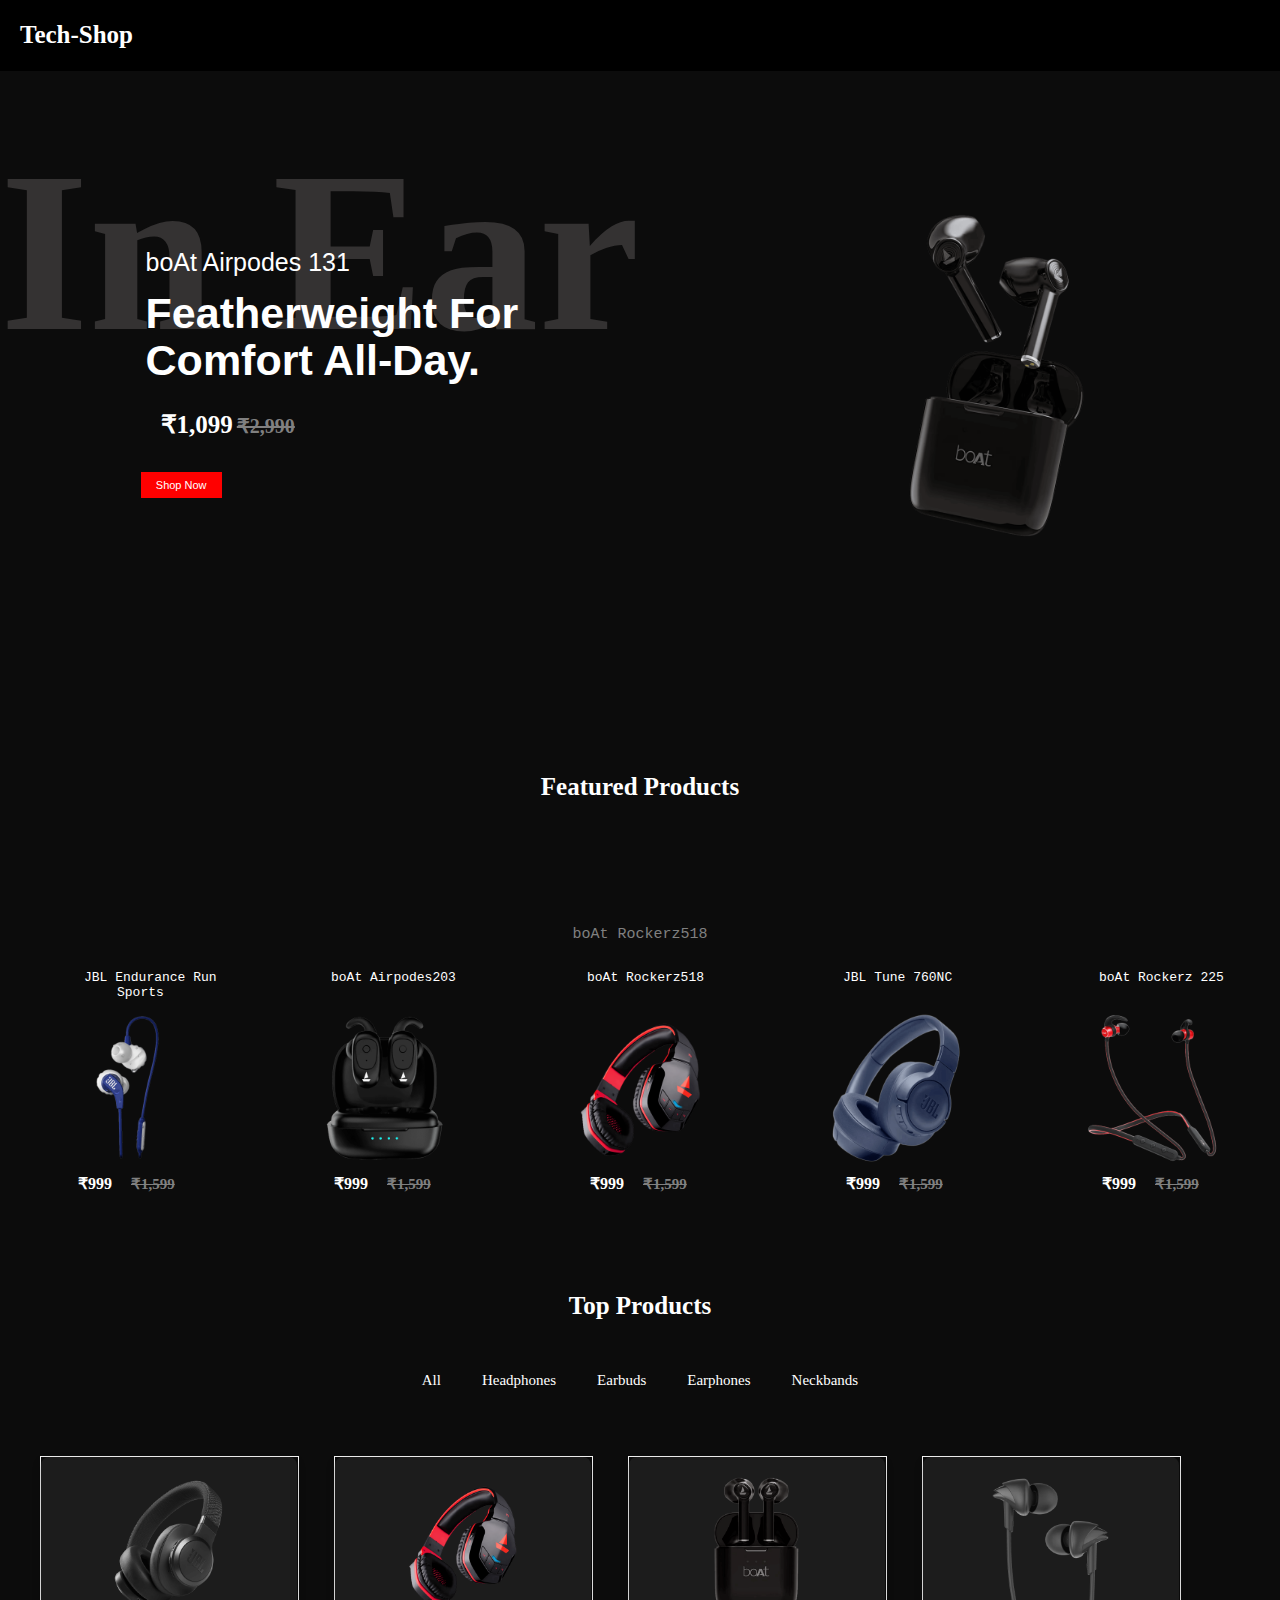
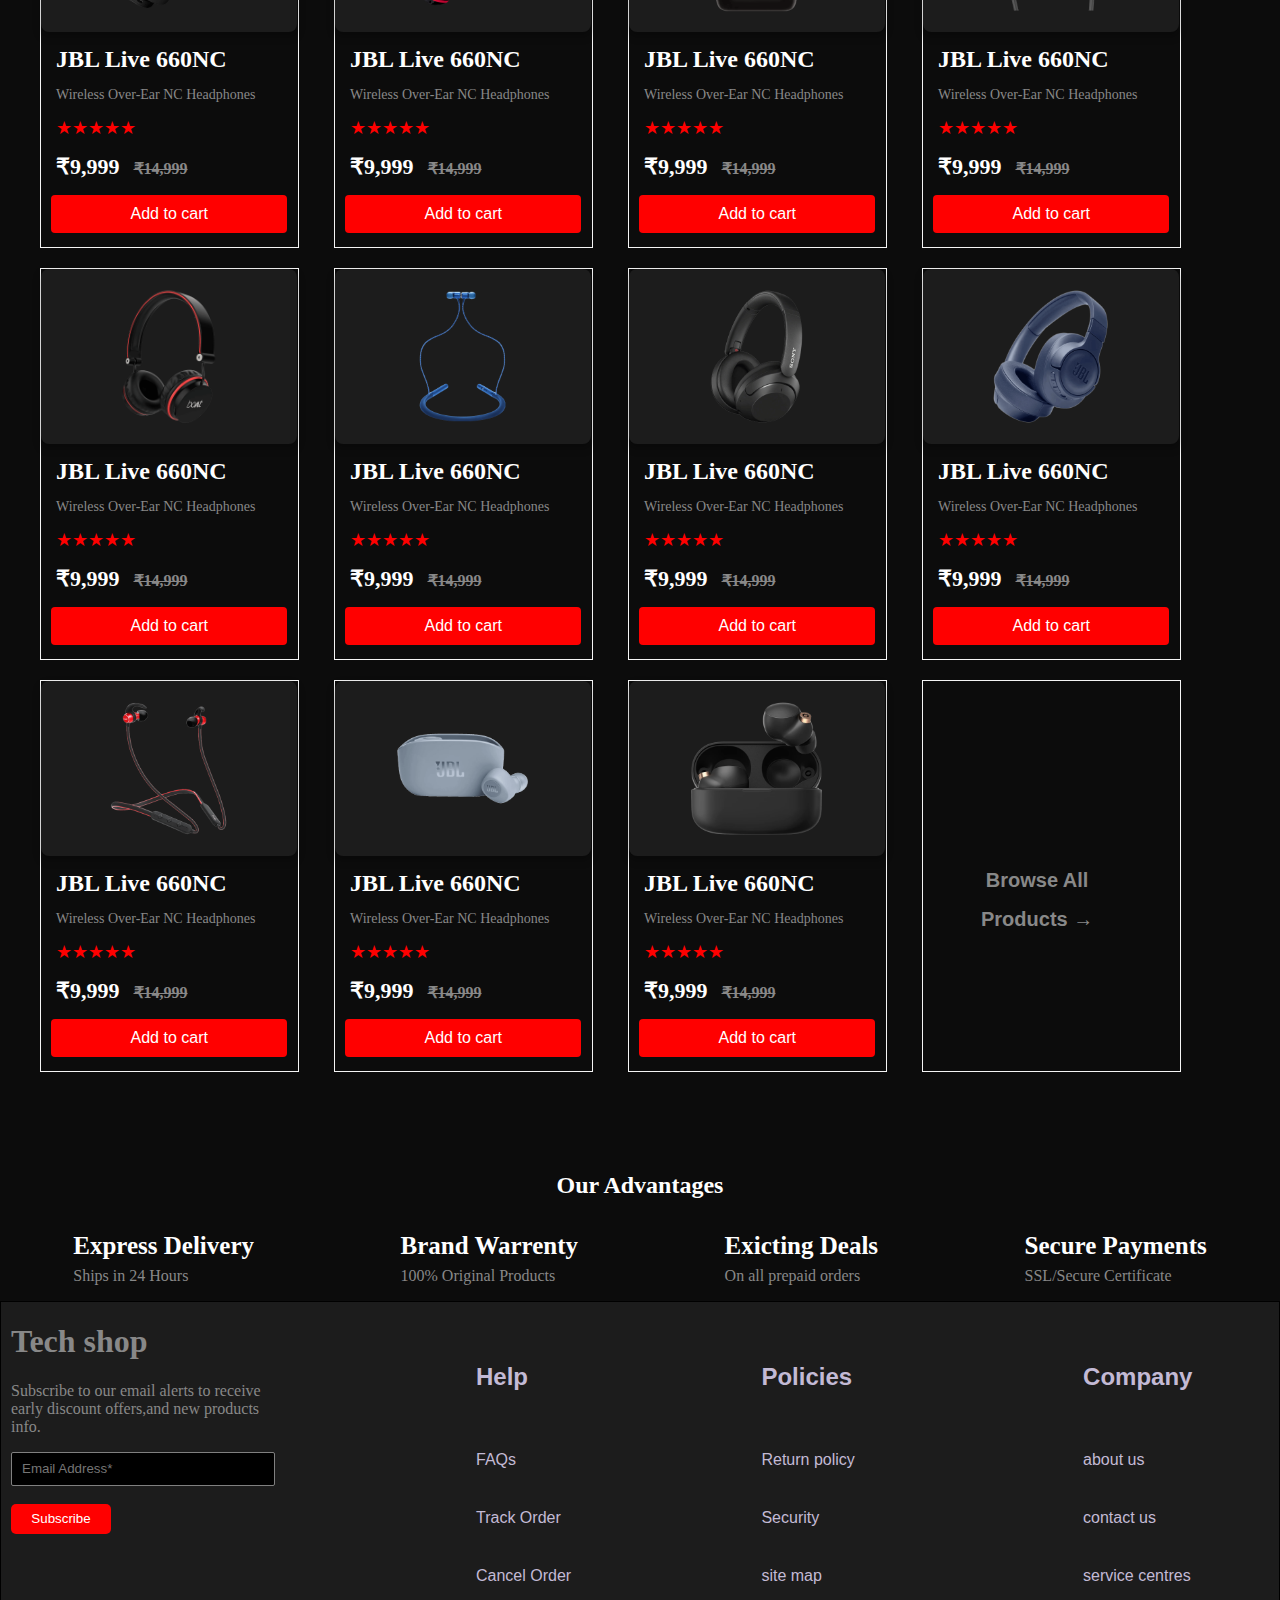
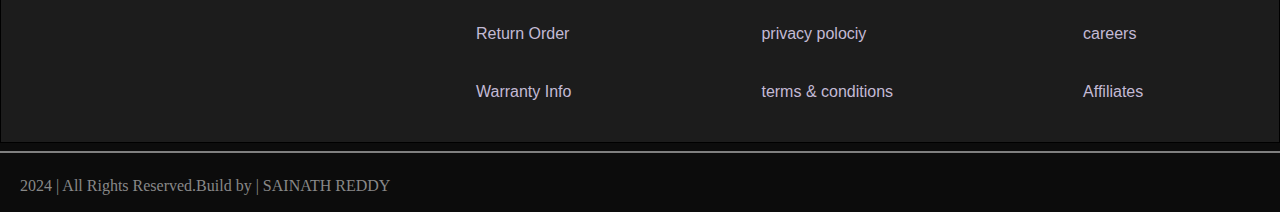
==== commit f5253569: "first commit" ====
--- a/index.html
+++ b/index.html
@@ -38,7 +38,7 @@
         </div>
 
         <div class="product-image">
-            <img src="./Assessts/images/boat131-3.png" alt="boat131-3">
+            <img src="./assessts/images/boat131-3.png" alt="boat131-3">
         </div>
     </div>
 
@@ -48,35 +48,35 @@
 
     <div class="boat-versions">
         <div class="boat-image">
-            <img class="jbl-endu" src="./Assessts/images/jbl-endu-1.png" alt="jbl-1">
+            <img class="jbl-endu" src="./assessts/images/jbl-endu-1.png" alt="jbl-1">
             <pre class="product-name">JBL Endurance Run <br><span class="sport">Sports</span></pre>
             <span class="price">&#8377;999</span>
             <span class="original-price">&#8377;1,599</span>
         </div>
 
         <div class="boat203-image">
-            <img class="boat203" src="./Assessts/images/boat203-2.png" alt="boat-2">
+            <img class="boat203" src="./assessts/images/boat203-2.png" alt="boat-2">
             <pre class="product-name">boAt Airpodes203</pre>
             <span class="price">&#8377;999</span>
             <span class="original-price">&#8377;1,599</span>
         </div>
 
         <div class="boat518-image">
-            <img class="boat518" src="./Assessts/images/boat518-3.png" alt="boat-3">
+            <img class="boat518" src="./assessts/images/boat518-3.png" alt="boat-3">
             <pre class="product-name">boAt Rockerz518</pre>
             <span class="price">&#8377;999</span>
             <span class="original-price">&#8377;1,599</span>
         </div>
 
         <div class="jbl760nc-image">
-            <img class="jbl760nc" src="./Assessts/images/jbl760nc-4.png" alt="jbl-4">
+            <img class="jbl760nc" src="./assessts/images/jbl760nc-4.png" alt="jbl-4">
             <pre class="product-name">JBL Tune 760NC</pre>
             <span class="price">&#8377;999</span>
             <span class="original-price">&#8377;1,599</span>
         </div>
 
         <div class="boat255r-image">
-            <img class="boat255r" src="./Assessts/images/boat255r-5.png" alt="boat-5">
+            <img class="boat255r" src="./assessts/images/boat255r-5.png" alt="boat-5">
             <pre class="product-name">boAt Rockerz 225</pre>
             <span class="price">&#8377;999</span>
             <span class="original-price">&#8377;1,599</span>
@@ -96,59 +96,59 @@
     <!-- -----------------------------------------------------------------------all-cards1 -->
     <div class="all-cards">
         <div class="productcard">
-            <img class="jbl660nc" src="./Assessts/images/jbl660nc-1.png" alt="jbl660nc-card1">
-            <div class="card1-information">
-                <h2>JBL Live 660NC</h2>
-                <p class="description">Wireless Over-Ear NC Headphones</p>
-                <div class="rating">★★★★★</div>
-            </div>
-
-            <div class="price">
-                <span class="current-price">₹9,999</span>
-                <span class="original-price">₹14,999</span>
-            </div>
-            <div class="cart">
-                <button class="add-to-cart">Add to cart</button>
-            </div>
-        </div>
-
-
-        <div class="productcard">
-            <img class="jbl660nc" src="./Assessts/images/boat518-3.png" alt="jbl660nc-card2">
-            <div class="card1-information">
-                <h2>JBL Live 660NC</h2>
-                <p class="description">Wireless Over-Ear NC Headphones</p>
-                <div class="rating">★★★★★</div>
-            </div>
-
-            <div class="price">
-                <span class="current-price">₹9,999</span>
-                <span class="original-price">₹14,999</span>
-            </div>
-            <div class="cart">
-                <button class="add-to-cart">Add to cart</button>
-            </div>
-        </div>
-
-        <div class="productcard">
-            <img class="jbl660nc" src="./Assessts/images/boat131-1.png" alt="jbl660nc-card1">
-            <div class="card1-information">
-                <h2>JBL Live 660NC</h2>
-                <p class="description">Wireless Over-Ear NC Headphones</p>
-                <div class="rating">★★★★★</div>
-            </div>
-
-            <div class="price">
-                <span class="current-price">₹9,999</span>
-                <span class="original-price">₹14,999</span>
-            </div>
-            <div class="cart">
-                <button class="add-to-cart">Add to cart</button>
-            </div>
-        </div>
-
-        <div class="productcard">
-            <img class="jbl660nc" src="./Assessts/images/boat110-1.png" alt="jbl660nc-card1">
+            <img class="jbl660nc" src="./assessts/images/jbl660nc-1.png" alt="jbl660nc-card1">
+            <div class="card1-information">
+                <h2>JBL Live 660NC</h2>
+                <p class="description">Wireless Over-Ear NC Headphones</p>
+                <div class="rating">★★★★★</div>
+            </div>
+
+            <div class="price">
+                <span class="current-price">₹9,999</span>
+                <span class="original-price">₹14,999</span>
+            </div>
+            <div class="cart">
+                <button class="add-to-cart">Add to cart</button>
+            </div>
+        </div>
+
+
+        <div class="productcard">
+            <img class="jbl660nc" src="./assessts/images/boat518-3.png" alt="jbl660nc-card2">
+            <div class="card1-information">
+                <h2>JBL Live 660NC</h2>
+                <p class="description">Wireless Over-Ear NC Headphones</p>
+                <div class="rating">★★★★★</div>
+            </div>
+
+            <div class="price">
+                <span class="current-price">₹9,999</span>
+                <span class="original-price">₹14,999</span>
+            </div>
+            <div class="cart">
+                <button class="add-to-cart">Add to cart</button>
+            </div>
+        </div>
+
+        <div class="productcard">
+            <img class="jbl660nc" src="./assessts/images/boat131-1.png" alt="jbl660nc-card1">
+            <div class="card1-information">
+                <h2>JBL Live 660NC</h2>
+                <p class="description">Wireless Over-Ear NC Headphones</p>
+                <div class="rating">★★★★★</div>
+            </div>
+
+            <div class="price">
+                <span class="current-price">₹9,999</span>
+                <span class="original-price">₹14,999</span>
+            </div>
+            <div class="cart">
+                <button class="add-to-cart">Add to cart</button>
+            </div>
+        </div>
+
+        <div class="productcard">
+            <img class="jbl660nc" src="./assessts/images/boat110-1.png" alt="jbl660nc-card1">
             <div class="card1-information">
                 <h2>JBL Live 660NC</h2>
                 <p class="description">Wireless Over-Ear NC Headphones</p>
@@ -168,59 +168,59 @@
     <!-- -----------------------------------------------------all-cards2 -->
     <div class="all-cards">
         <div class="productcard">
-            <img class="jbl660nc" src="./Assessts/images/boat410-1.png" alt="boat410-card1">
-            <div class="card1-information">
-                <h2>JBL Live 660NC</h2>
-                <p class="description">Wireless Over-Ear NC Headphones</p>
-                <div class="rating">★★★★★</div>
-            </div>
-
-            <div class="price">
-                <span class="current-price">₹9,999</span>
-                <span class="original-price">₹14,999</span>
-            </div>
-            <div class="cart">
-                <button class="add-to-cart">Add to cart</button>
-            </div>
-        </div>
-
-
-        <div class="productcard">
-            <img class="jbl660nc" src="./Assessts/images/jbl200bt-1.png" alt="jbl200bt-card2">
-            <div class="card1-information">
-                <h2>JBL Live 660NC</h2>
-                <p class="description">Wireless Over-Ear NC Headphones</p>
-                <div class="rating">★★★★★</div>
-            </div>
-
-            <div class="price">
-                <span class="current-price">₹9,999</span>
-                <span class="original-price">₹14,999</span>
-            </div>
-            <div class="cart">
-                <button class="add-to-cart">Add to cart</button>
-            </div>
-        </div>
-
-        <div class="productcard">
-            <img class="jbl660nc" src="./Assessts/images/sonyXb910n-1.png" alt="sonyXb910-card3">
-            <div class="card1-information">
-                <h2>JBL Live 660NC</h2>
-                <p class="description">Wireless Over-Ear NC Headphones</p>
-                <div class="rating">★★★★★</div>
-            </div>
-
-            <div class="price">
-                <span class="current-price">₹9,999</span>
-                <span class="original-price">₹14,999</span>
-            </div>
-            <div class="cart">
-                <button class="add-to-cart">Add to cart</button>
-            </div>
-        </div>
-
-        <div class="productcard">
-            <img class="jbl660nc" src="./Assessts/images/jbl760nc-4.png" alt="jbl760nc-card4">
+            <img class="jbl660nc" src="./assessts/images/boat410-1.png" alt="boat410-card1">
+            <div class="card1-information">
+                <h2>JBL Live 660NC</h2>
+                <p class="description">Wireless Over-Ear NC Headphones</p>
+                <div class="rating">★★★★★</div>
+            </div>
+
+            <div class="price">
+                <span class="current-price">₹9,999</span>
+                <span class="original-price">₹14,999</span>
+            </div>
+            <div class="cart">
+                <button class="add-to-cart">Add to cart</button>
+            </div>
+        </div>
+
+
+        <div class="productcard">
+            <img class="jbl660nc" src="./assessts/images/jbl200bt-1.png" alt="jbl200bt-card2">
+            <div class="card1-information">
+                <h2>JBL Live 660NC</h2>
+                <p class="description">Wireless Over-Ear NC Headphones</p>
+                <div class="rating">★★★★★</div>
+            </div>
+
+            <div class="price">
+                <span class="current-price">₹9,999</span>
+                <span class="original-price">₹14,999</span>
+            </div>
+            <div class="cart">
+                <button class="add-to-cart">Add to cart</button>
+            </div>
+        </div>
+
+        <div class="productcard">
+            <img class="jbl660nc" src="./assessts/images/sonyXb910n-1.png" alt="sonyXb910-card3">
+            <div class="card1-information">
+                <h2>JBL Live 660NC</h2>
+                <p class="description">Wireless Over-Ear NC Headphones</p>
+                <div class="rating">★★★★★</div>
+            </div>
+
+            <div class="price">
+                <span class="current-price">₹9,999</span>
+                <span class="original-price">₹14,999</span>
+            </div>
+            <div class="cart">
+                <button class="add-to-cart">Add to cart</button>
+            </div>
+        </div>
+
+        <div class="productcard">
+            <img class="jbl660nc" src="./assessts/images/jbl760nc-4.png" alt="jbl760nc-card4">
             <div class="card1-information">
                 <h2>JBL Live 660NC</h2>
                 <p class="description">Wireless Over-Ear NC Headphones</p>
@@ -240,42 +240,42 @@
     <!-- -------------------------------------------------------------------all-cards3----- -->
     <div class="all-cards">
         <div class="productcard">
-            <img class="jbl660nc" src="./Assessts/images/boat255r-5.png" alt="boat255r-card1">
-            <div class="card1-information">
-                <h2>JBL Live 660NC</h2>
-                <p class="description">Wireless Over-Ear NC Headphones</p>
-                <div class="rating">★★★★★</div>
-            </div>
-
-            <div class="price">
-                <span class="current-price">₹9,999</span>
-                <span class="original-price">₹14,999</span>
-            </div>
-            <div class="cart">
-                <button class="add-to-cart">Add to cart</button>
-            </div>
-        </div>
-
-
-        <div class="productcard">
-            <img class="jbl660nc" src="./Assessts/images/jbl100-1.png" alt="jbl200bt-card2">
-            <div class="card1-information">
-                <h2>JBL Live 660NC</h2>
-                <p class="description">Wireless Over-Ear NC Headphones</p>
-                <div class="rating">★★★★★</div>
-            </div>
-
-            <div class="price">
-                <span class="current-price">₹9,999</span>
-                <span class="original-price">₹14,999</span>
-            </div>
-            <div class="cart">
-                <button class="add-to-cart">Add to cart</button>
-            </div>
-        </div>
-
-        <div class="productcard">
-            <img class="jbl660nc" src="./Assessts/images/sony1000xm4-1.png" alt="sony1000xm4-card3">
+            <img class="jbl660nc" src="./assessts/images/boat255r-5.png" alt="boat255r-card1">
+            <div class="card1-information">
+                <h2>JBL Live 660NC</h2>
+                <p class="description">Wireless Over-Ear NC Headphones</p>
+                <div class="rating">★★★★★</div>
+            </div>
+
+            <div class="price">
+                <span class="current-price">₹9,999</span>
+                <span class="original-price">₹14,999</span>
+            </div>
+            <div class="cart">
+                <button class="add-to-cart">Add to cart</button>
+            </div>
+        </div>
+
+
+        <div class="productcard">
+            <img class="jbl660nc" src="./assessts/images/jbl100-1.png" alt="jbl200bt-card2">
+            <div class="card1-information">
+                <h2>JBL Live 660NC</h2>
+                <p class="description">Wireless Over-Ear NC Headphones</p>
+                <div class="rating">★★★★★</div>
+            </div>
+
+            <div class="price">
+                <span class="current-price">₹9,999</span>
+                <span class="original-price">₹14,999</span>
+            </div>
+            <div class="cart">
+                <button class="add-to-cart">Add to cart</button>
+            </div>
+        </div>
+
+        <div class="productcard">
+            <img class="jbl660nc" src="./assessts/images/sony1000xm4-1.png" alt="sony1000xm4-card3">
             <div class="card1-information">
                 <h2>JBL Live 660NC</h2>
                 <p class="description">Wireless Over-Ear NC Headphones</p>
